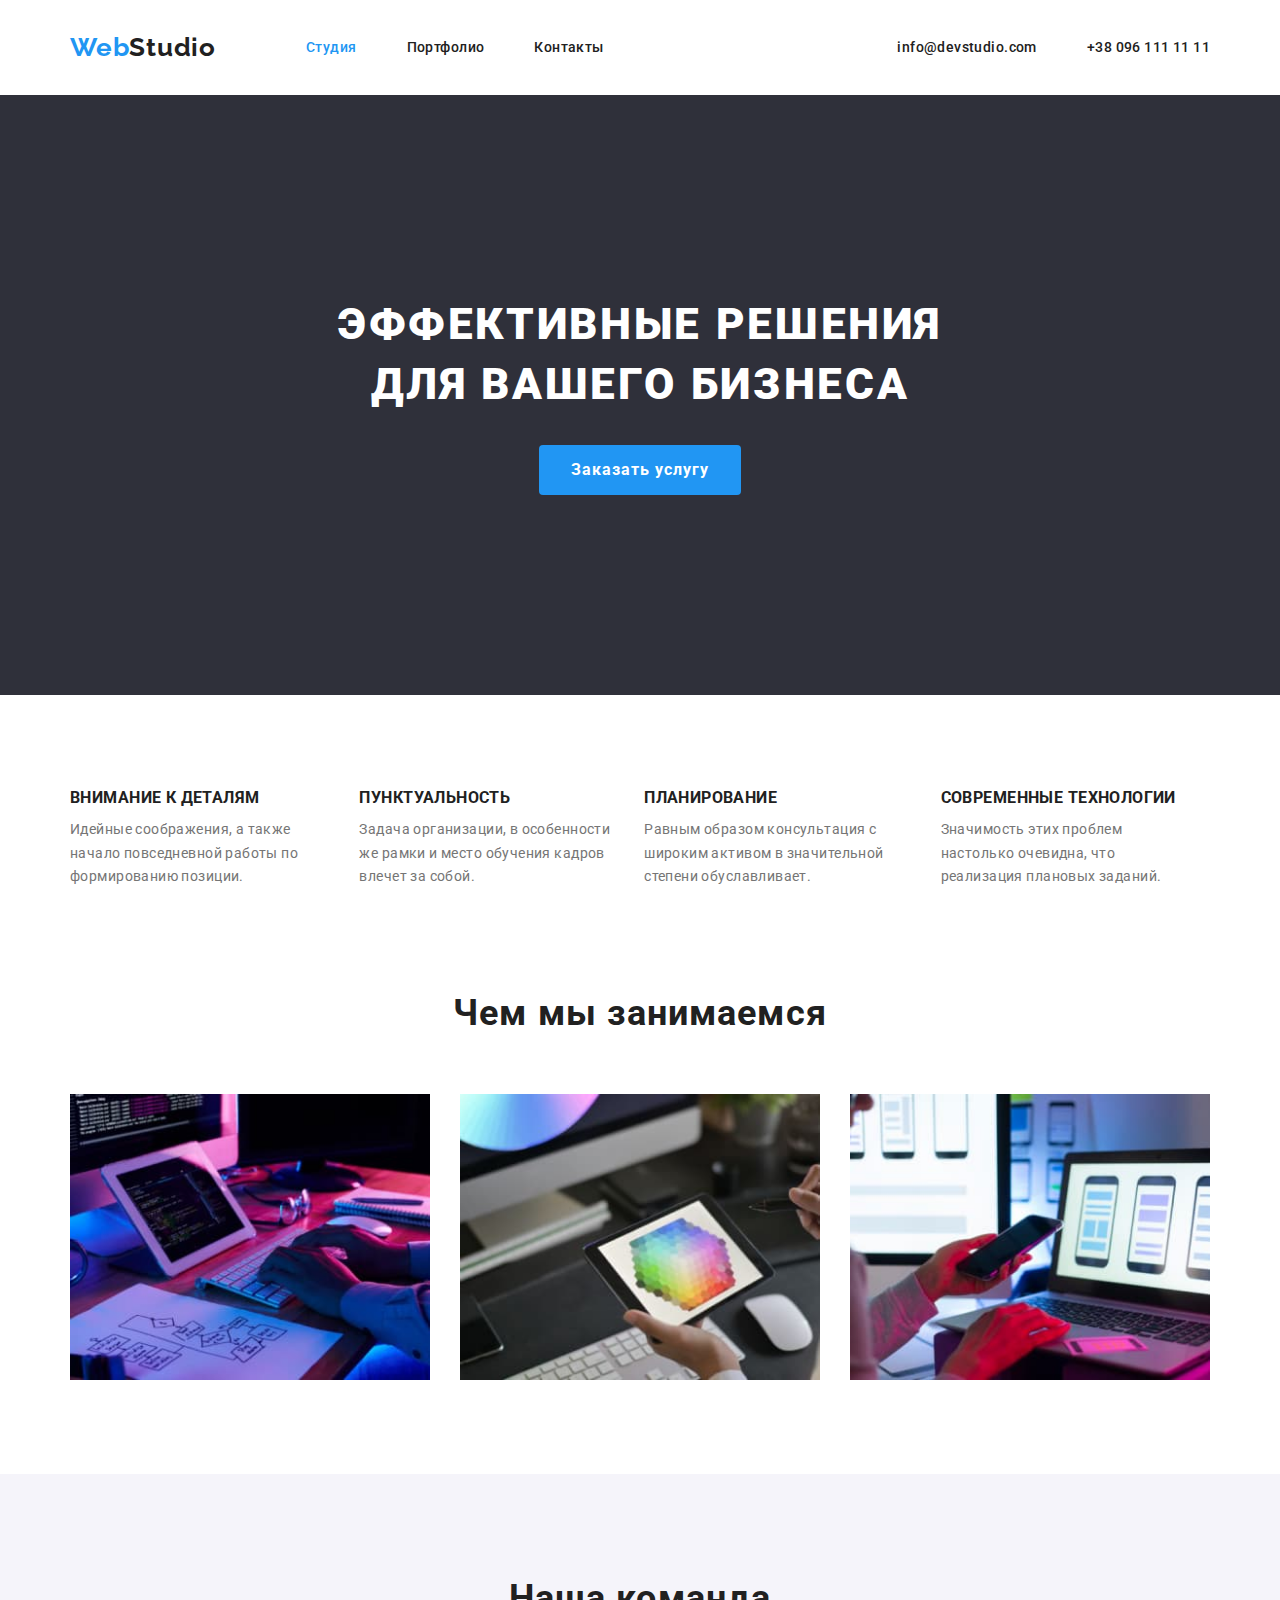
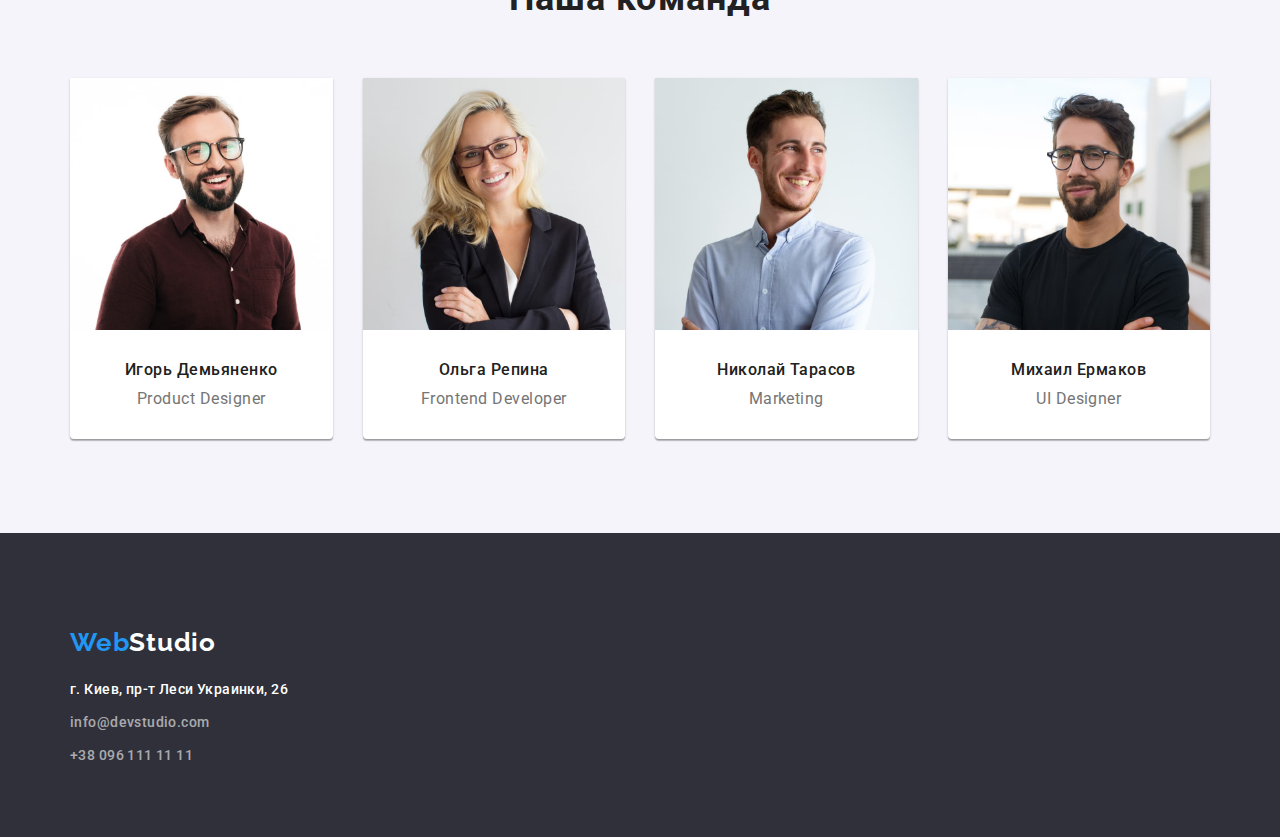
==== index.html @ af67905a "homework" ====
<!DOCTYPE html>
<html lang="ru">
  <head>
    <meta charset="UTF-8" />
    <meta http-equiv="X-UA-Compatible" content="IE=edge" />
    <meta name="viewport" content="width=device-width, initial-scale=1.0" />

    <title>Студия</title>
    <link rel="preconnect" href="https://fonts.gstatic.com" />
    <link
      href="https://fonts.googleapis.com/css2?family=Raleway:wght@700&family=Roboto:wght@400;500;700;900&display=swap"
      rel="stylesheet"
    />
    <link
      rel="stylesheet"
      href="https://cdnjs.cloudflare.com/ajax/libs/modern-normalize/1.0.0/modern-normalize.min.css"
    />
    <link rel="stylesheet" href="./css/styles.css" />
  </head>
  <body>
    <header class="page-header">
      <div class="container">
        <nav class="nav">
          <a href="./" class="link logo"
            >Web<span class="logo-hd">Studio</span></a
          >

          <ul class="list list-hd">
            <li class="list-item">
              <a class="link current" href="./">Студия</a>
            </li>
            <li class="list-item">
              <a class="link" href="./portfolio.html">Портфолио</a>
            </li>
            <li class="list-item">
              <a class="link" href="#contacts">Контакты</a>
            </li>
          </ul>
        </nav>

        <ul class="list list-add">
          <li class="list-item">
            <a class="link" href="mailto:info@devstudio.com"
              >info@devstudio.com</a
            >
          </li>
          <li class="list-item">
            <a class="link" href="tel:+380961111111">+38 096 111 11 11</a>
          </li>
        </ul>
      </div>
    </header>

    <main>
      <section class="dark">
        <div class="container">
          <div class="dark-content">
            <h1 class="title page-title">
              Эффективные решения<br />
              для вашего бизнеса
            </h1>
            <button class="btn" type="button">Заказать услугу</button>
          </div>
        </div>
      </section>

      <section class="benefits">
        <div class="container">
          <h2 class="visually-hidden">Преимущества</h2>
          <ul class="list benefits-list">
            <li class="benefits-li">
              <h3 class="benefits-title">Внимание к деталям</h3>
              <p class="benefits-p">
                Идейные соображения, а также начало повседневной работы по
                формированию позиции.
              </p>
            </li>

            <li class="benefits-li">
              <h3 class="benefits-title">Пунктуальность</h3>
              <p class="benefits-p">
                Задача организации, в особенности же рамки и место обучения
                кадров влечет за собой.
              </p>
            </li>

            <li class="benefits-li">
              <h3 class="benefits-title">Планирование</h3>
              <p class="benefits-p">
                Равным образом консультация с широким активом в значительной
                степени обуславливает.
              </p>
            </li>

            <li class="benefits-li">
              <h3 class="benefits-title">Современные технологии</h3>
              <p class="benefits-p">
                Значимость этих проблем настолько очевидна, что реализация
                плановых заданий.
              </p>
            </li>
          </ul>
        </div>
      </section>

      <section>
        <div class="container">
          <h2 class="title section-title">Чем мы занимаемся</h2>
          <ul class="list list-work">
            <li>
              <img
                src="./images/work/img-1.jpg"
                width="370"
                height="294"
                alt="Написание кода"
              />
            </li>
            <li>
              <img
                src="./images/work/img-2.jpg"
                width="370"
                height="294"
                alt="Разработка дизайна"
              />
            </li>
            <li>
              <img
                src="./images/work/img-3.jpg"
                width="370"
                height="294"
                alt="Разработка мобильного приложения"
              />
            </li>
          </ul>
        </div>
      </section>

      <section class="team">
        <div class="container">
          <h2 class="title section-title">Наша команда</h2>
          <ul class="list our-team">
            <li class="team-item">
              <img
                src="./images/team/img-1.jpg"
                width="270"
                height="260"
                alt="Фото Игорь Демьяненко"
              />
              <h3 class="team-name">Игорь Демьяненко</h3>
              <p class="list-team">Product Designer</p>
            </li>

            <li class="team-item">
              <img
                src="./images/team/img-2.jpg"
                width="270"
                height="260"
                alt="Фото Ольга Репина"
              />
              <h3 class="team-name">Ольга Репина</h3>
              <p class="list-team">Frontend Developer</p>
            </li>

            <li class="team-item">
              <img
                src="./images/team/img-3.jpg"
                width="270"
                height="260"
                alt="Фото Николай Тарасов"
              />
              <h3 class="team-name">Николай Тарасов</h3>
              <p class="list-team">Marketing</p>
            </li>

            <li class="team-item">
              <img
                src="./images/team/img-4.jpg"
                width="270"
                height="260"
                alt="Фото Михаил Ермаков"
              />
              <h3 class="team-name">Михаил Ермаков</h3>
              <p class="list-team">UI Designer</p>
            </li>
          </ul>
        </div>
      </section>
    </main>

    <footer class="dark dark-footer">
      <div class="container">
        <a href="./" class="link logo"
          >Web<span class="logo-ft">Studio</span></a
        >
        <address class="address add-ft" id="contacts">
          <ul class="list">
            <li class="add-li">
              <a
                class="link link-map"
                href="https://goo.gl/maps/nd3LZRXZp6xStWb67"
                target="_blank"
                rel="noopener noreferrer"
                >г. Киев, пр-т Леси Украинки, 26
              </a>
            </li>
            <li class="add-li">
              <a class="link link-ft" href="mailto:info@devstudio.com"
                >info@devstudio.com</a
              >
            </li>
            <li class="add-li">
              <a class="link link-ft" href="tel:+380961111111"
                >+38 096 111 11 11</a
              >
            </li>
          </ul>
        </address>
      </div>
    </footer>
  </body>
</html>
---- css/styles.css ----
/*Объявление переменных*/
:root {
  /*цвет текста*/
  --main-text-cl: #212121;
  --title-cl: #757575;
  --accent-cl: #2196f3;
  --alt-titel-cl: #ffffff;
  --link-ft-text: rgba(255, 255, 255, 0.6);
  /*цвет фона*/
  --dark-bg: #2f303a;
  --second-bg: #f5f4fa;
  /*шрифты*/
  --main-font: "Roboto", sans-serif;
  --title-font: "Raleway", sans-serif;
}

html {
  box-sizing: border-box;
}

*,
*::before,
*::after {
  box-sizing: inherit;
}

h1,
h2,
h3,
h4,
h5,
h6,
p {
  margin: 0;
}

ul {
  margin: 0;
}

img {
  display: block;
  max-width: 100%;
  height: auto;
}

body {
  font-family: var(--main-font);
  font-size: 14px;
  line-height: 1.71;
  letter-spacing: 0.03em;
  color: var(--title-cl);
}

.container {
  max-width: 1170px;
  margin: 0 auto;
  padding: 0 15px;
}

.page-header {
  padding-top: 32px;
  padding-bottom: 32px;
}

.page-header .container {
  display: flex;
  align-items: center;
  justify-content: flex-end;
}

.nav {
  display: flex;
  align-items: center;
  margin-right: auto;
}

.logo {
  margin-right: 90px;
}

.link {
  font-weight: 500;
  color: inherit;
  text-decoration: none;
}

.link:hover,
.link:focus {
  color: var(--accent-cl);
}

.link.current {
  color: var(--accent-cl);
}

.btn {
  min-width: 200px;
  min-height: 50px;
  padding: 10px 32px;
  border: none;
  border-radius: 4px;

  font-family: inherit;
  font-weight: 700;
  background-color: var(--accent-cl);
  font-size: 16px;
  line-height: 1.87;

  align-items: center;
  text-align: center;
  letter-spacing: 0.06em;
  color: var(--alt-titel-cl);
}

.btn:focus,
.btn:hover {
  background-color: #188ce8;
  cursor: pointer;

  box-shadow: 0px 4px 4px rgba(0, 0, 0, 0.15);
  border-radius: 4px;
}

.visually-hidden {
  position: absolute !important;
  clip: rect(1px 1px 1px 1px);
  clip: rect(1px, 1px, 1px, 1px);
  padding: 0 !important;
  border: 0 !important;
  height: 1px !important;
  width: 1px !important;
  overflow: hidden;
}

.list {
  padding: 0;
  list-style: none;
}

.list-hd {
  display: inline-flex;
  margin: 0;
  padding-left: 0;

  color: var(--main-text-cl);
}

.list-add {
  display: inline-flex;
  color: var(--main-text-cl);
}

.list-item:not(:last-child) {
  margin-right: 50px;
}

.address {
  font-style: inherit;
}

.dark {
  background-color: var(--dark-bg);
  font-weight: 400;
}

.dark-content {
  display: flex;
  flex-wrap: wrap;

  margin: auto;
  padding-top: 200px;
  padding-bottom: 200px;

  justify-content: center;
  width: calc(100% / 12 * 8);
  min-height: 600px;
}

.title {
  text-align: center;
}

.page-title {
  margin: auto;
  margin-bottom: 30px;
  font-weight: 900;
  font-size: 44px;
  line-height: 1.36;
  letter-spacing: 0.06em;
  text-transform: uppercase;
  color: var(--alt-titel-cl);
}

.section-title {
  padding-bottom: 50px;
  font-size: 36px;
  line-height: 1.67;
  letter-spacing: 0.03em;
  color: var(--main-text-cl);
}

.list-work {
  padding: 0;
  padding-bottom: 94px;
  margin: 0;

  display: flex;
}

.list-work > li:not(:last-child) {
  padding-right: 30px;
}

.benefits {
  margin-top: 0px;
  padding-top: 94px;
  padding-bottom: 94px;
}

.benefits-list {
  display: flex;
  justify-content: space-between;
  padding-left: 0;

  font-size: 14px;
  letter-spacing: 0.03em;
}

.benefits-title {
  flex-basis: calc(100% / 4 - 15px);

  margin-bottom: 10px;
  line-height: 1.14;
  text-transform: uppercase;
  color: var(--main-text-cl);
}

.benefits-p {
  padding-right: 30px;
  line-height: 1.71;
}

.team {
  padding-top: 94px;
  padding-bottom: 94px;
  background-color: var(--second-bg);
}

.team-item {
  text-align: center;
  flex-basis: calc(100% / 4 - 15px);
  background: #ffffff;

  box-shadow: 0px 1px 3px rgba(0, 0, 0, 0.12), 0px 1px 1px rgba(0, 0, 0, 0.14),
    0px 2px 1px rgba(0, 0, 0, 0.2);
  border-radius: 0px 0px 4px 4px;
}

.our-team {
  display: flex;
  flex-wrap: nowrap;
}

.our-team > li:not(:last-child) {
  margin-right: 30px;
}

.team-name {
  padding-top: 30px;

  font-weight: 500;
  font-size: 16px;
  line-height: 1.19;
  letter-spacing: 0.03em;
  color: var(--main-text-cl);
}

.list-team {
  margin: 10px 0 30px 0;
  font-size: 16px;
  line-height: 1.19;
  letter-spacing: 0.03em;
}

.dark-footer {
  padding-top: 94px;
  padding-bottom: 60px;
}

.add-ft {
  padding-top: 20px;
}

.add-li {
  padding-bottom: 9px;
}

.logo {
  display: inline-block;
  font-family: var(--title-font);
  font-weight: bold;
  font-size: 26px;
  line-height: 1.19;
  letter-spacing: 0.03em;
  color: var(--accent-cl);
}
.logo-hd {
  color: var(--main-text-cl);
}

.logo-ft {
  color: var(--alt-titel-cl);
}

.link-map {
  color: var(--alt-titel-cl);
}

.link-ft {
  color: var(--link-ft-text);
}

.filter {
  font-weight: 500;
  font-size: 16px;
  line-height: 1.62;
  text-align: center;
  letter-spacing: 0.03em;
  background-color: var(--second-bg);

  border-radius: 4px;
  border-style: none;
  padding: 6px 22px;
}

.filter:focus,
.filter:hover {
  color: var(--alt-titel-cl);
  background-color: #188ce8;
  cursor: pointer;
}

.list-filter > li:not(:last-child) {
  margin-right: 8px;
}

.list-filter {
  display: flex;
  justify-content: center;
  margin-top: 94px;
  margin-bottom: 50px;
}

.list-title h3 {
  font-weight: bold;
  font-size: 18px;
  line-height: 2;
  letter-spacing: 0.06em;
  color: var(--main-text-cl);
}

.list-title p {
  font-size: 16px;
  line-height: 1.87;
  letter-spacing: 0.03em;
  color: var(--title-cl);
}

/**/

.portfolio > .list-title {
  display: flex;
  flex-wrap: nowrap;
}
.portfolio-li {
  flex-basis: calc(100% / 3);

  background-color: rgba(0, 0, 139, 0.589);
  /**/
  outline: 3px solid rgb(29, 23, 2);
}

/**/
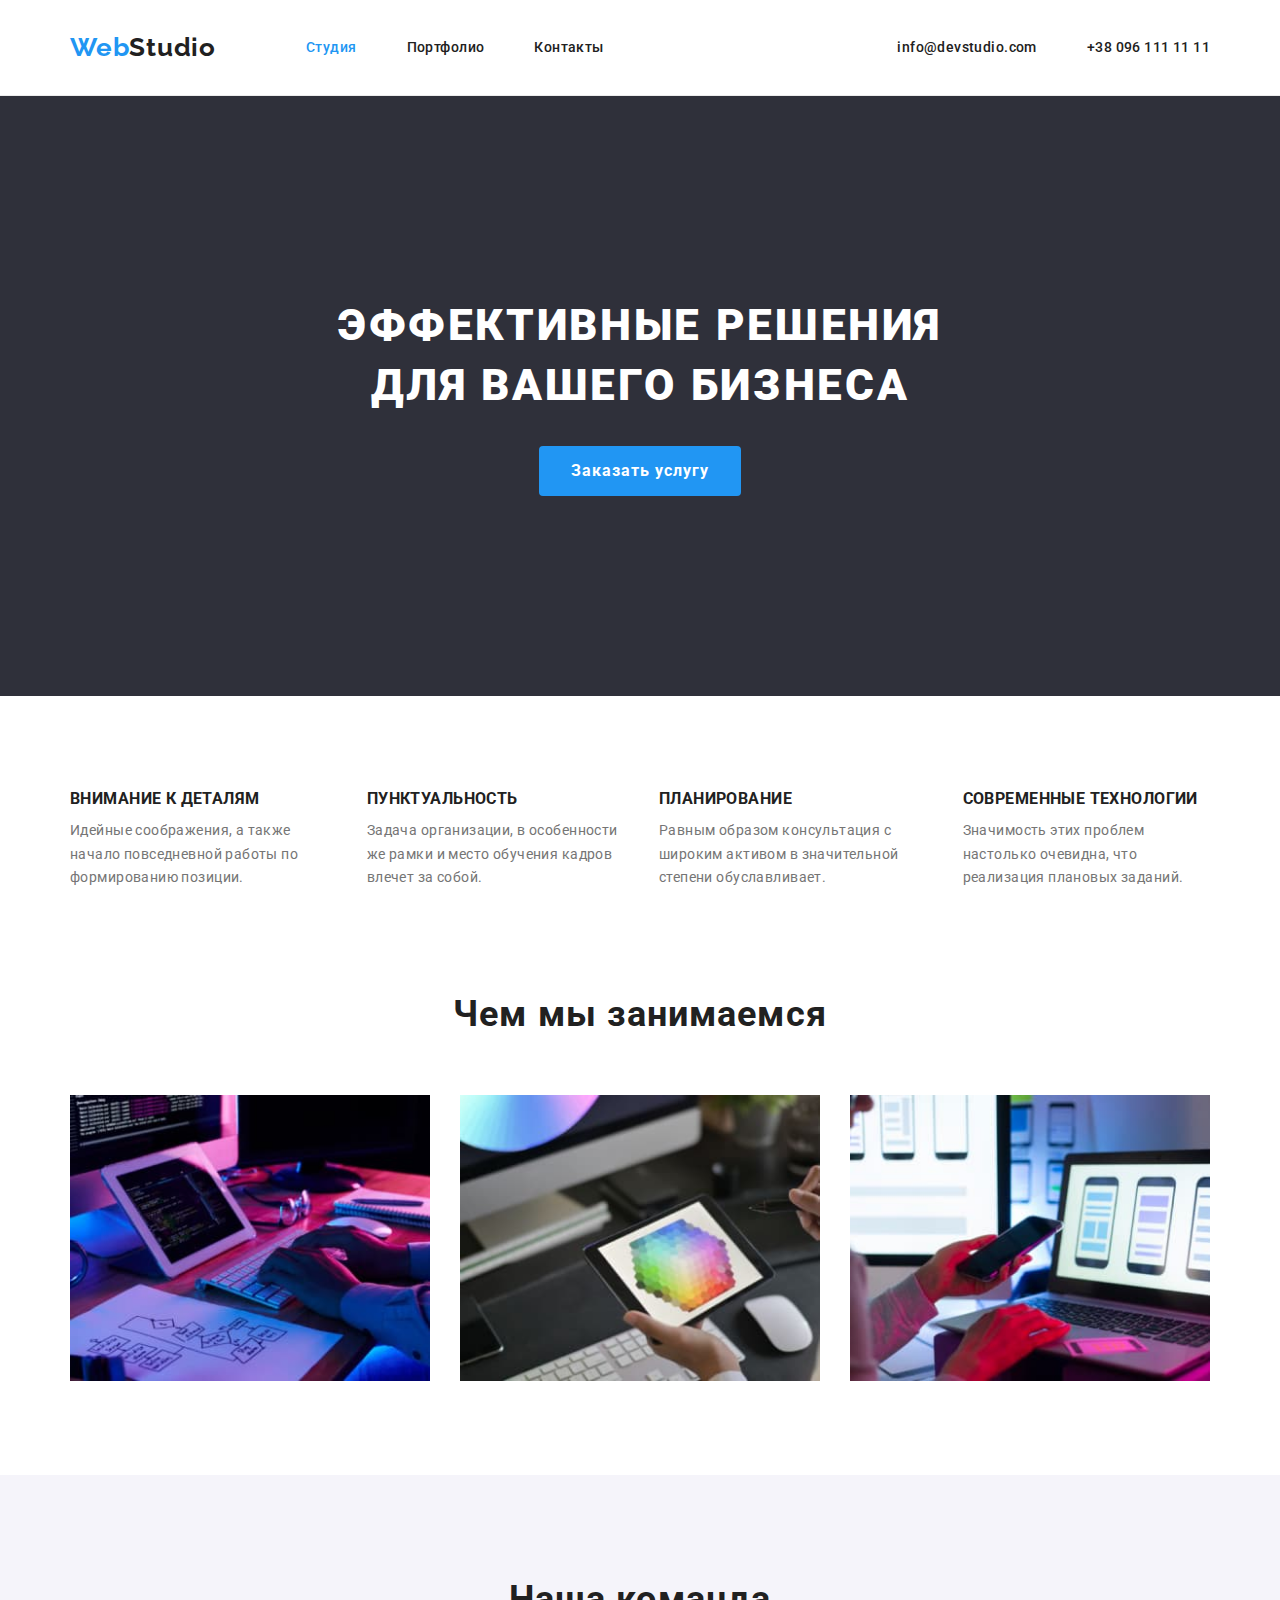
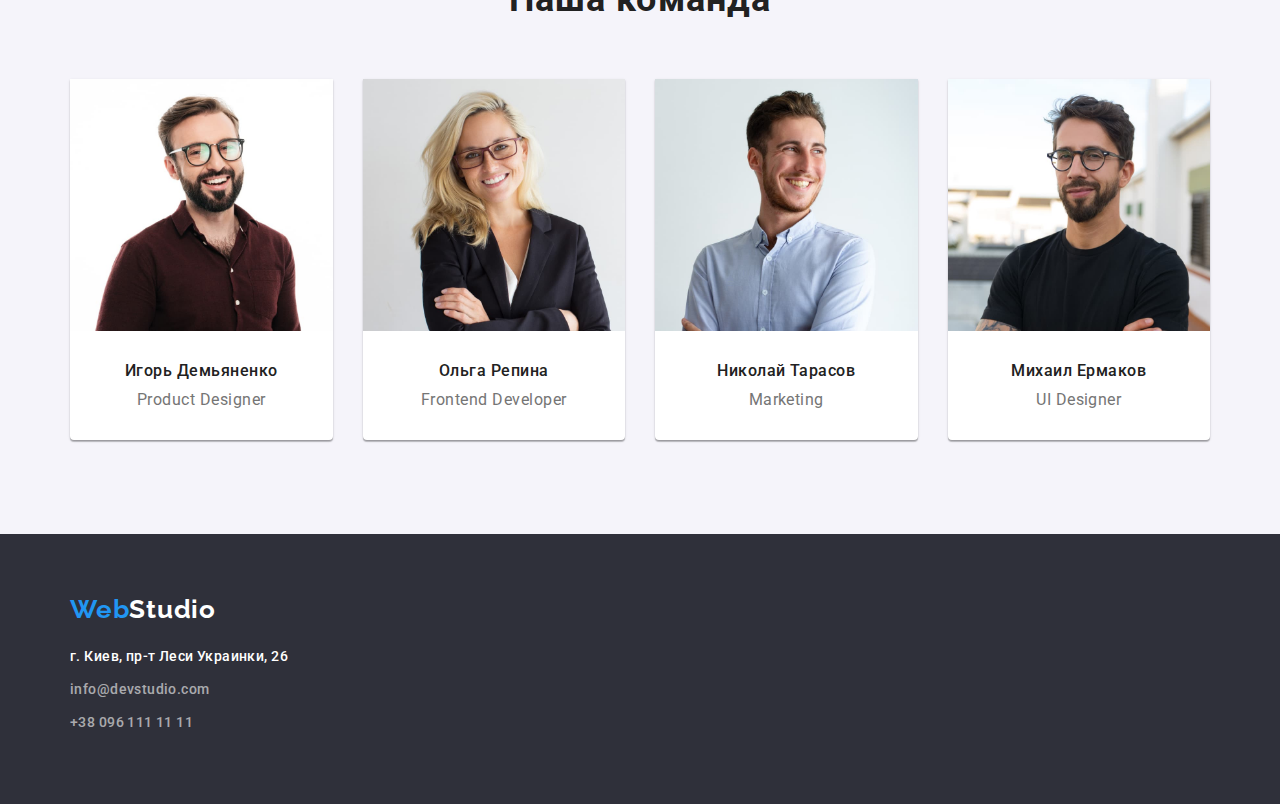
==== commit da21e1cb: "HK-3" ====
--- a/index.html
+++ b/index.html
@@ -187,34 +187,36 @@
       </section>
     </main>
 
-    <footer class="dark dark-footer">
+    <footer class="dark">
       <div class="container">
-        <a href="./" class="link logo"
-          >Web<span class="logo-ft">Studio</span></a
-        >
-        <address class="address add-ft" id="contacts">
-          <ul class="list">
-            <li class="add-li">
-              <a
-                class="link link-map"
-                href="https://goo.gl/maps/nd3LZRXZp6xStWb67"
-                target="_blank"
-                rel="noopener noreferrer"
-                >г. Киев, пр-т Леси Украинки, 26
-              </a>
-            </li>
-            <li class="add-li">
-              <a class="link link-ft" href="mailto:info@devstudio.com"
-                >info@devstudio.com</a
-              >
-            </li>
-            <li class="add-li">
-              <a class="link link-ft" href="tel:+380961111111"
-                >+38 096 111 11 11</a
-              >
-            </li>
-          </ul>
-        </address>
+        <div class="dark-footer">
+          <a href="./" class="link logo"
+            >Web<span class="logo-ft">Studio</span></a
+          >
+          <address class="address add-ft" id="contacts">
+            <ul class="list">
+              <li class="add-li">
+                <a
+                  class="link link-map"
+                  href="https://goo.gl/maps/nd3LZRXZp6xStWb67"
+                  target="_blank"
+                  rel="noopener noreferrer"
+                  >г. Киев, пр-т Леси Украинки, 26
+                </a>
+              </li>
+              <li class="add-li">
+                <a class="link link-ft" href="mailto:info@devstudio.com"
+                  >info@devstudio.com</a
+                >
+              </li>
+              <li class="add-li">
+                <a class="link link-ft" href="tel:+380961111111"
+                  >+38 096 111 11 11</a
+                >
+              </li>
+            </ul>
+          </address>
+        </div>
       </div>
     </footer>
   </body>
--- a/css/styles.css
+++ b/css/styles.css
@@ -58,70 +58,6 @@
   padding: 0 15px;
 }
 
-.page-header {
-  padding-top: 32px;
-  padding-bottom: 32px;
-}
-
-.page-header .container {
-  display: flex;
-  align-items: center;
-  justify-content: flex-end;
-}
-
-.nav {
-  display: flex;
-  align-items: center;
-  margin-right: auto;
-}
-
-.logo {
-  margin-right: 90px;
-}
-
-.link {
-  font-weight: 500;
-  color: inherit;
-  text-decoration: none;
-}
-
-.link:hover,
-.link:focus {
-  color: var(--accent-cl);
-}
-
-.link.current {
-  color: var(--accent-cl);
-}
-
-.btn {
-  min-width: 200px;
-  min-height: 50px;
-  padding: 10px 32px;
-  border: none;
-  border-radius: 4px;
-
-  font-family: inherit;
-  font-weight: 700;
-  background-color: var(--accent-cl);
-  font-size: 16px;
-  line-height: 1.87;
-
-  align-items: center;
-  text-align: center;
-  letter-spacing: 0.06em;
-  color: var(--alt-titel-cl);
-}
-
-.btn:focus,
-.btn:hover {
-  background-color: #188ce8;
-  cursor: pointer;
-
-  box-shadow: 0px 4px 4px rgba(0, 0, 0, 0.15);
-  border-radius: 4px;
-}
-
 .visually-hidden {
   position: absolute !important;
   clip: rect(1px 1px 1px 1px);
@@ -133,6 +69,74 @@
   overflow: hidden;
 }
 
+/* ==== Хедер ====*/
+.page-header {
+  padding-top: 32px;
+  padding-bottom: 32px;
+  border-bottom: 1px solid #ececec;
+}
+
+.page-header .container {
+  display: flex;
+  align-items: center;
+  justify-content: flex-end;
+}
+
+.nav {
+  display: flex;
+  align-items: center;
+  margin-right: auto;
+}
+/*=============================*/
+
+/* ==== Ссылки ==== */
+.link {
+  font-weight: 500;
+  color: inherit;
+  text-decoration: none;
+}
+
+.link:hover,
+.link:focus {
+  color: var(--accent-cl);
+}
+
+.link.current {
+  color: var(--accent-cl);
+}
+/*=============================*/
+
+/* ==== Кнопки ====*/
+.btn {
+  min-width: 200px;
+  min-height: 50px;
+  padding: 10px 32px;
+  border: none;
+  border-radius: 4px;
+
+  font-family: inherit;
+  font-weight: 700;
+  background-color: var(--accent-cl);
+  font-size: 16px;
+  line-height: 1.87;
+
+  align-items: center;
+  text-align: center;
+  letter-spacing: 0.06em;
+  color: var(--alt-titel-cl);
+}
+
+.btn:focus,
+.btn:hover {
+  background-color: #188ce8;
+  cursor: pointer;
+
+  box-shadow: 0px 4px 4px rgba(0, 0, 0, 0.15);
+  border-radius: 4px;
+}
+/*=============================*/
+
+/* ==== Списки ==== */
 .list {
   padding: 0;
   list-style: none;
@@ -155,10 +159,13 @@
   margin-right: 50px;
 }
 
+/*=============================*/
+
 .address {
   font-style: inherit;
 }
 
+/* ==== Герой ==== */
 .dark {
   background-color: var(--dark-bg);
   font-weight: 400;
@@ -192,8 +199,10 @@
   color: var(--alt-titel-cl);
 }
 
+/*=============================*/
+
 .section-title {
-  padding-bottom: 50px;
+  margin-bottom: 50px;
   font-size: 36px;
   line-height: 1.67;
   letter-spacing: 0.03em;
@@ -212,6 +221,7 @@
   padding-right: 30px;
 }
 
+/* ==== Преимущества ====*/
 .benefits {
   margin-top: 0px;
   padding-top: 94px;
@@ -228,42 +238,44 @@
 }
 
 .benefits-title {
-  flex-basis: calc(100% / 4 - 15px);
-
   margin-bottom: 10px;
+
   line-height: 1.14;
   text-transform: uppercase;
   color: var(--main-text-cl);
 }
 
+.benefits-li:not(:last-child) {
+  margin-right: 30px;
+}
+
 .benefits-p {
-  padding-right: 30px;
   line-height: 1.71;
 }
-
+/*=============================*/
+
+/* ==== Команда  ==== */
 .team {
   padding-top: 94px;
   padding-bottom: 94px;
   background-color: var(--second-bg);
 }
 
+.our-team {
+  display: flex;
+  flex-wrap: wrap;
+  margin-left: calc(-1 * 30px);
+}
+
 .team-item {
   text-align: center;
-  flex-basis: calc(100% / 4 - 15px);
+  flex-basis: calc(100% / 4 - 30px);
+  margin-left: 30px;
   background: #ffffff;
 
   box-shadow: 0px 1px 3px rgba(0, 0, 0, 0.12), 0px 1px 1px rgba(0, 0, 0, 0.14),
     0px 2px 1px rgba(0, 0, 0, 0.2);
   border-radius: 0px 0px 4px 4px;
-}
-
-.our-team {
-  display: flex;
-  flex-wrap: nowrap;
-}
-
-.our-team > li:not(:last-child) {
-  margin-right: 30px;
 }
 
 .team-name {
@@ -282,20 +294,12 @@
   line-height: 1.19;
   letter-spacing: 0.03em;
 }
-
-.dark-footer {
-  padding-top: 94px;
-  padding-bottom: 60px;
-}
-
-.add-ft {
-  padding-top: 20px;
-}
-
-.add-li {
-  padding-bottom: 9px;
-}
-
+/*=============================*/
+
+/* ===== Логотип ======*/
+.logo {
+  margin-right: 90px;
+}
 .logo {
   display: inline-block;
   font-family: var(--title-font);
@@ -312,6 +316,21 @@
 .logo-ft {
   color: var(--alt-titel-cl);
 }
+/*=============================*/
+
+/* ==== Футер ==== */
+.dark-footer {
+  padding-top: 60px;
+  padding-bottom: 60px;
+}
+
+.add-ft {
+  margin-top: 20px;
+}
+
+.add-li {
+  margin-bottom: 9px;
+}
 
 .link-map {
   color: var(--alt-titel-cl);
@@ -320,6 +339,10 @@
 .link-ft {
   color: var(--link-ft-text);
 }
+
+/*=============================*/
+
+/* ==== Фильтер поиска портфолио ===== */
 
 .filter {
   font-weight: 500;
@@ -341,15 +364,48 @@
   cursor: pointer;
 }
 
+.list-filter {
+  display: flex;
+  justify-content: center;
+  padding-top: 94px;
+  padding-bottom: 50px;
+}
+
 .list-filter > li:not(:last-child) {
   margin-right: 8px;
 }
-
-.list-filter {
-  display: flex;
-  justify-content: center;
-  margin-top: 94px;
-  margin-bottom: 50px;
+/*=============================*/
+
+/* ==== Портфолио ==== */
+
+.portfolio {
+  display: flex;
+  flex-wrap: wrap;
+  padding: 0;
+  margin: 0;
+  padding-bottom: 94px;
+  margin-left: calc(-1 * 30px);
+  margin-top: calc(-1 * 30px);
+  list-style: none;
+}
+
+.portfolio-li {
+  flex-basis: calc(100% / 3 - 30px);
+  margin-left: 30px;
+  margin-top: 30px;
+  border: 1px solid #eeeeee;
+
+  border-radius: 0px 0px 4px 4px;
+}
+
+.portfolio-li:focus,
+.portfolio-li:hover {
+  box-shadow: 0px 1px 3px rgba(0, 0, 0, 0.12), 0px 1px 1px rgba(0, 0, 0, 0.14),
+    0px 2px 1px rgba(0, 0, 0, 0.2);
+}
+
+.card-content {
+  padding: 20px 24px;
 }
 
 .list-title h3 {
@@ -367,18 +423,12 @@
   color: var(--title-cl);
 }
 
-/**/
-
-.portfolio > .list-title {
-  display: flex;
-  flex-wrap: nowrap;
-}
-.portfolio-li {
-  flex-basis: calc(100% / 3);
-
-  background-color: rgba(0, 0, 139, 0.589);
-  /**/
-  outline: 3px solid rgb(29, 23, 2);
-}
-
-/**/
+.card-content > h3 {
+  margin-bottom: 4px;
+}
+
+.portfolio-li img {
+  overflow: hidden;
+}
+
+/*=============================*/
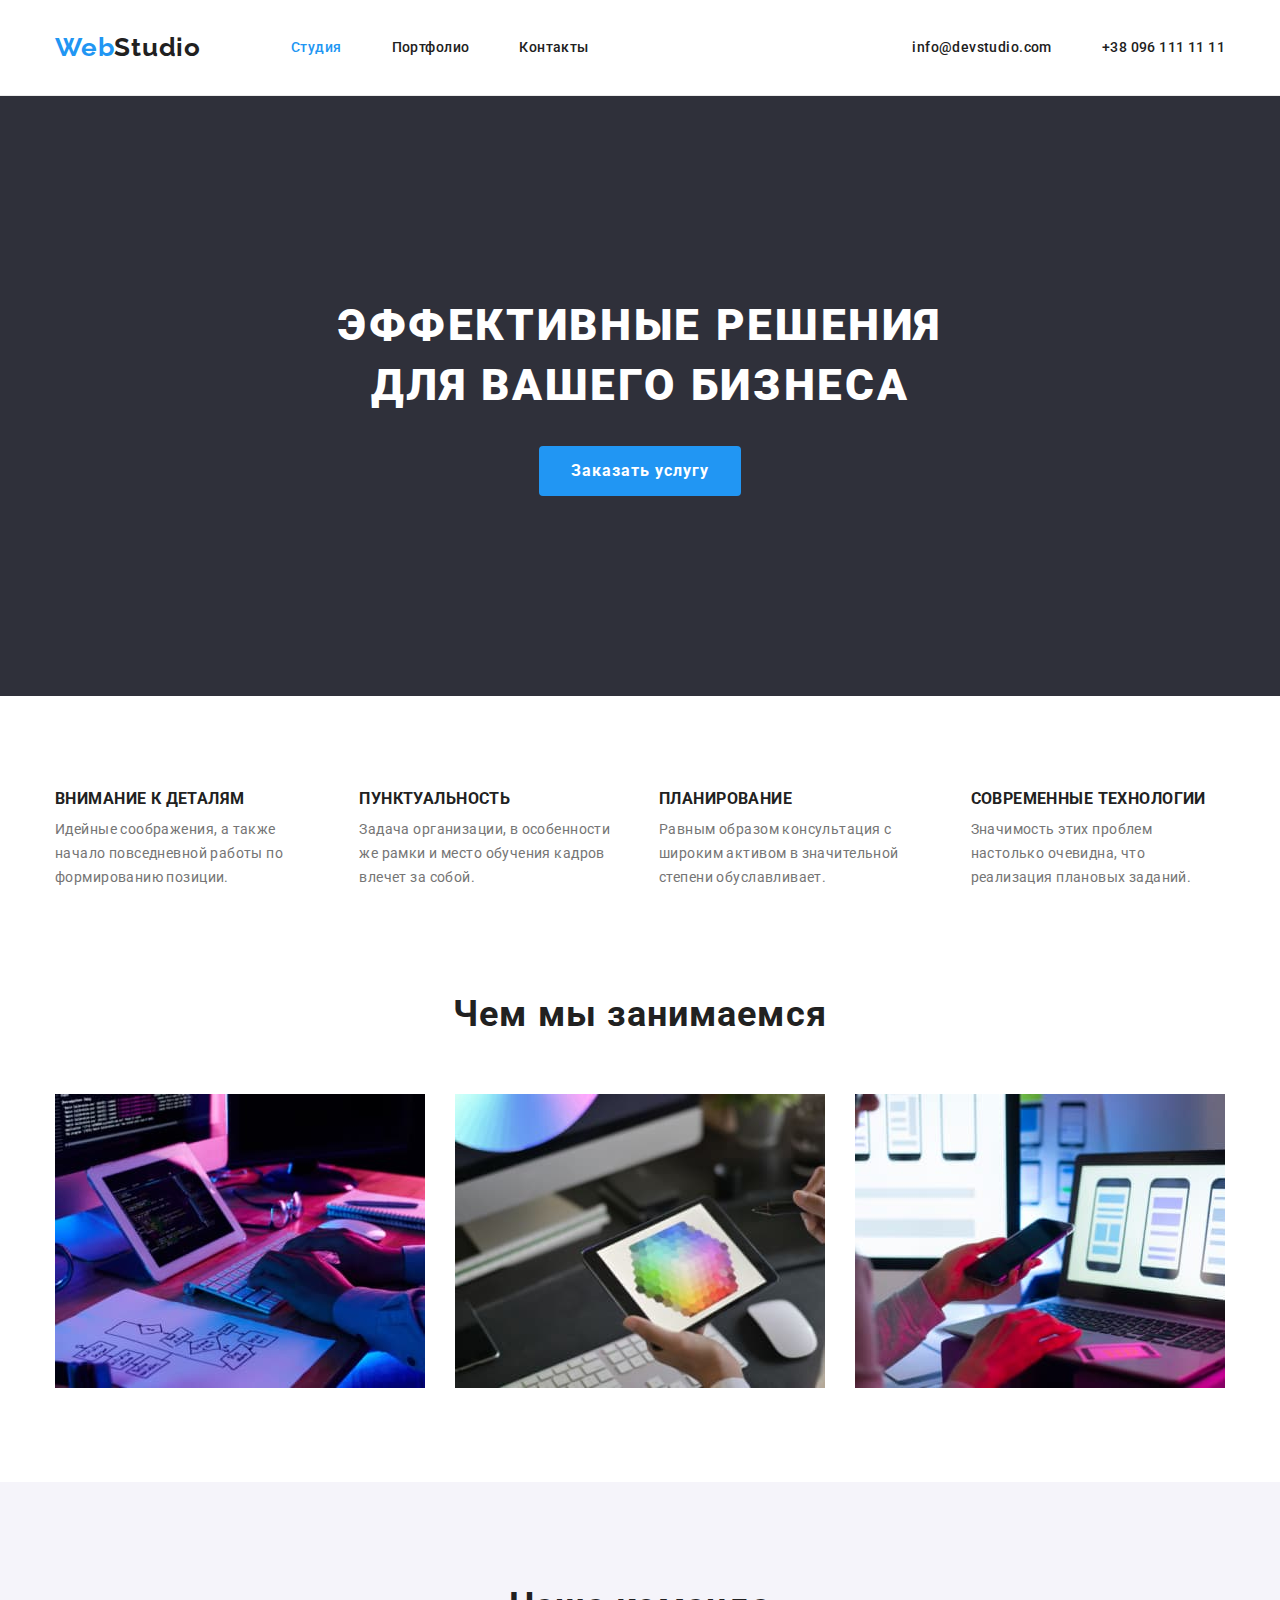
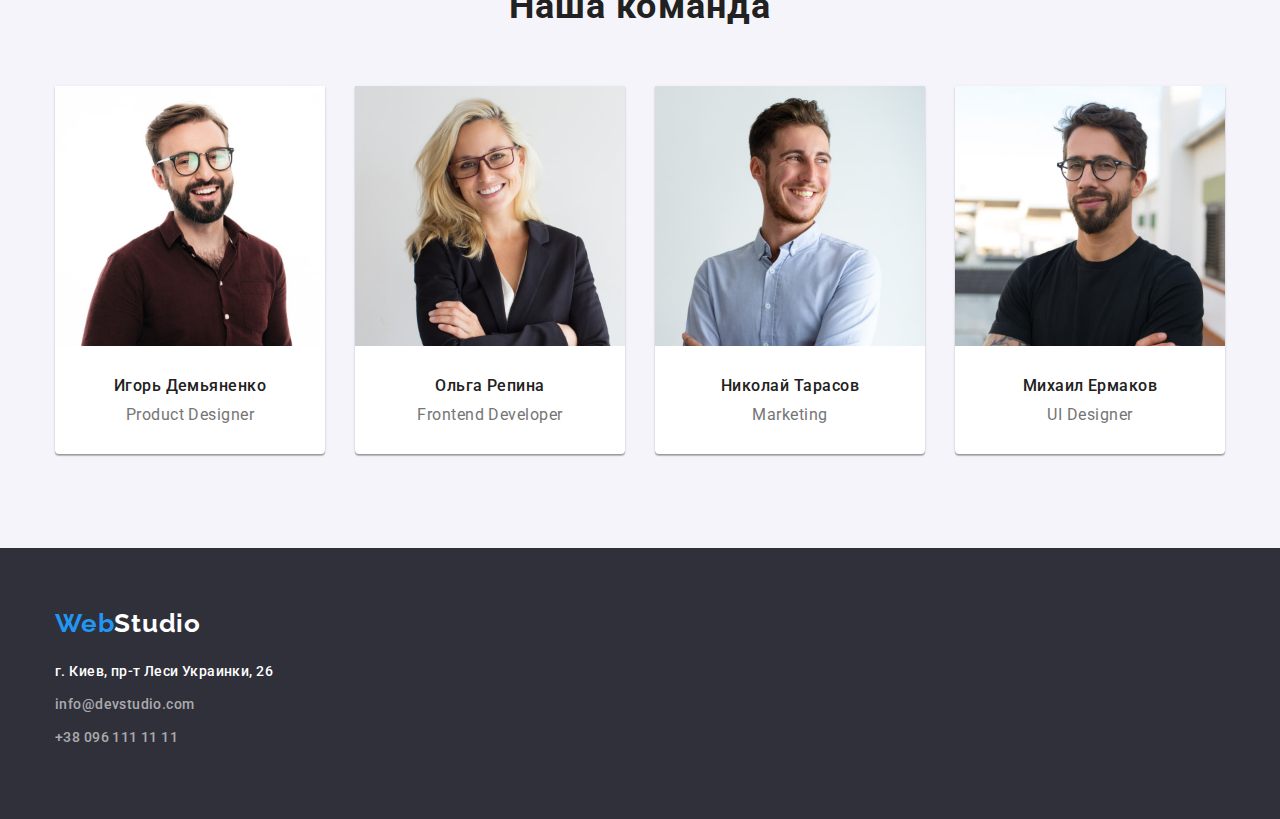
==== commit 32ba294c: "hw-03/4" ====
--- a/index.html
+++ b/index.html
@@ -52,7 +52,7 @@
     </header>
 
     <main>
-      <section class="dark">
+      <section class="dark dark-hero">
         <div class="container">
           <div class="dark-content">
             <h1 class="title page-title">
@@ -103,7 +103,7 @@
         </div>
       </section>
 
-      <section>
+      <section class="our-work">
         <div class="container">
           <h2 class="title section-title">Чем мы занимаемся</h2>
           <ul class="list list-work">
@@ -187,9 +187,9 @@
       </section>
     </main>
 
-    <footer class="dark">
+    <footer class="dark dark-footer">
       <div class="container">
-        <div class="dark-footer">
+        <div class="">
           <a href="./" class="link logo"
             >Web<span class="logo-ft">Studio</span></a
           >
--- a/css/styles.css
+++ b/css/styles.css
@@ -52,8 +52,12 @@
   color: var(--title-cl);
 }
 
+section {
+  padding: 94px 0;
+}
+
 .container {
-  max-width: 1170px;
+  max-width: 1200px;
   margin: 0 auto;
   padding: 0 15px;
 }
@@ -167,21 +171,29 @@
 
 /* ==== Герой ==== */
 .dark {
+  padding-bottom: 0;
+  padding-top: 0;
+
   background-color: var(--dark-bg);
   font-weight: 400;
 }
 
-.dark-content {
-  display: flex;
-  flex-wrap: wrap;
-
-  margin: auto;
+.dark-hero {
   padding-top: 200px;
   padding-bottom: 200px;
+}
+
+.dark-content {
+  display: flex;
+  flex-wrap: wrap;
+
+  margin: auto;
+  /*padding-top: 200px;
+  padding-bottom: 200px;*/
 
   justify-content: center;
   width: calc(100% / 12 * 8);
-  min-height: 600px;
+  /*min-height: 600px;*/
 }
 
 .title {
@@ -201,8 +213,15 @@
 
 /*=============================*/
 
+/* ==== Наши работы ==== */
+.our-work {
+  padding-top: 0;
+  padding-bottom: 94px;
+}
+
 .section-title {
   margin-bottom: 50px;
+
   font-size: 36px;
   line-height: 1.67;
   letter-spacing: 0.03em;
@@ -210,8 +229,6 @@
 }
 
 .list-work {
-  padding: 0;
-  padding-bottom: 94px;
   margin: 0;
 
   display: flex;
@@ -220,12 +237,12 @@
 .list-work > li:not(:last-child) {
   padding-right: 30px;
 }
+
+/*=============================*/
 
 /* ==== Преимущества ====*/
 .benefits {
   margin-top: 0px;
-  padding-top: 94px;
-  padding-bottom: 94px;
 }
 
 .benefits-list {
@@ -256,8 +273,6 @@
 
 /* ==== Команда  ==== */
 .team {
-  padding-top: 94px;
-  padding-bottom: 94px;
   background-color: var(--second-bg);
 }
 
@@ -367,12 +382,17 @@
 .list-filter {
   display: flex;
   justify-content: center;
-  padding-top: 94px;
   padding-bottom: 50px;
 }
 
 .list-filter > li:not(:last-child) {
   margin-right: 8px;
+}
+
+.filter-current {
+  color: var(--alt-titel-cl);
+  background-color: #188ce8;
+  cursor: pointer;
 }
 /*=============================*/
 
@@ -383,7 +403,7 @@
   flex-wrap: wrap;
   padding: 0;
   margin: 0;
-  padding-bottom: 94px;
+
   margin-left: calc(-1 * 30px);
   margin-top: calc(-1 * 30px);
   list-style: none;
